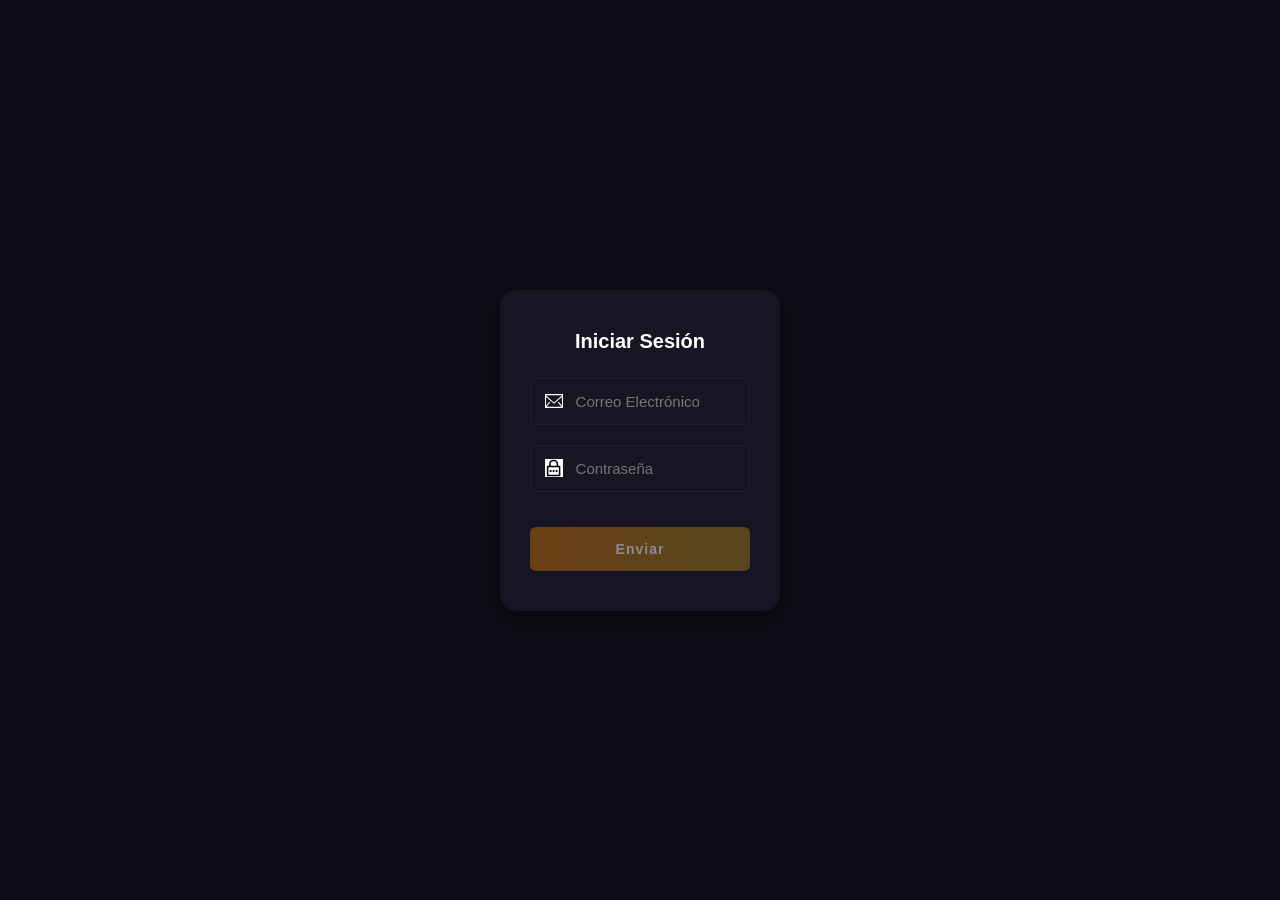
==== index.html @ c8a3ef74 "Terminar la vista de login, avanzar el diseño del panel principal, aplicar comportamiento responsivo" ====
<!DOCTYPE html>
<html lang="es">
<head>
    <meta charset="UTF-8">
    <meta name="viewport" content="width=device-width, initial-scale=1.0">
    <link rel="stylesheet" href="css/index_login.css">
    <title>Rincón del Sabor</title>
</head>
<body>
    <div class="wrapper">
        <h2>Iniciar Sesión</h2>
        <form action="html/panel_principal.html">
            <div class="campo">
                <div class="entrada">
                    <img src="multimedia/email.svg" alt="Icono email">
                    <input type="text" placeholder="Correo Electrónico">
                </div>
            </div>
            <div class="campo">
                <div class="entrada">
                    <img src="multimedia/password.svg" alt="Icono Contraseña">
                    <input type="password" placeholder="Contraseña">
                </div>
            </div>
            <button type="submit" id="enviar">Enviar</button>
        </form>
    </div>
</body>
</html>
---- css/index_login.css ----
* {
    padding: 0;
    margin: 0;
    box-sizing: border-box;
    font-family: Arial, Helvetica, sans-serif;
}

html, body {
    display: grid;        
    height: 100%;
    place-items: center;
    background: #0f0e17; 
    padding: 15px;        
}

.wrapper {
    width: 90%;            
    max-width: 380px;      
    background: #161524; 
    border-radius: 17px;
    text-align: center;
    padding: 40px 30px;
    box-shadow: 0px 10px 30px rgba(0, 0, 0, 0.5); 
    color: #fff;
    
    display: flex;
    flex-direction: column;
}

h2 {
    font-size: 20px;
    font-weight: 600;
    margin-bottom: 25px;
}

form {
    display: flex;
    flex-direction: column;
    width: 100%;
}

.campo {
    width: 100%;
    margin-bottom: 20px;
}

.entrada {
    position: relative;
    display: flex; 
    align-items: center;
}

input {
    width: 100%;
    outline: none;
    color: #fff;
    padding: 14px 15px;
    padding-left: 45px;
    font-size: 15px;
    background-color: transparent;
    border-radius: 6px;
    border: 1px solid #232235; 
    transition: all 0.2s ease;
}

input:focus {
    border-color: transparent;
    background: linear-gradient(#161524, #161524) padding-box, linear-gradient(45deg, #f0d90b, #b85504) border-box;
}

img {
    position: absolute;
    left: 15px; 
    width: 18px !important;  
    height: 18px !important; 
    flex-shrink: 0;         
    pointer-events: none;   
    z-index: 2;             
}



#enviar {
    width: 100%;
    border: 0;
    outline: none;
    margin-top: 15px;
    padding: 14px;
    background: linear-gradient(90deg, #c06a08, #967919); 
    color: #fff;
    font-size: 14px;
    font-weight: bold;
    border-radius: 6px;
    cursor: pointer;
    letter-spacing: 1px;
    transition: opacity 0.5s ease;
    opacity: 0.5;
}

#enviar:hover {
     opacity: 1;
}

@media (max-width: 768px) {
    .wrapper {
        padding: 35px 25px; 
    }
    
    h2 {
        font-size: 20px;
        margin-bottom: 20px;
    }
    #enviar{
        opacity: 1;
    }
}


@media (max-width: 480px) {
    .wrapper {
        padding: 30px 20px; 
        border-radius: 12px;
    }
    
    h2 {
        font-size: 26px;
    }
    
    input, #enviar {
        padding: 12px;      
        font-size: 14px;   
    }
    
    img {
        left: 12px;         
    }
    
    input {
        padding-left: 38px;
    }
    #enviar{
        opacity: 1;
    }
}
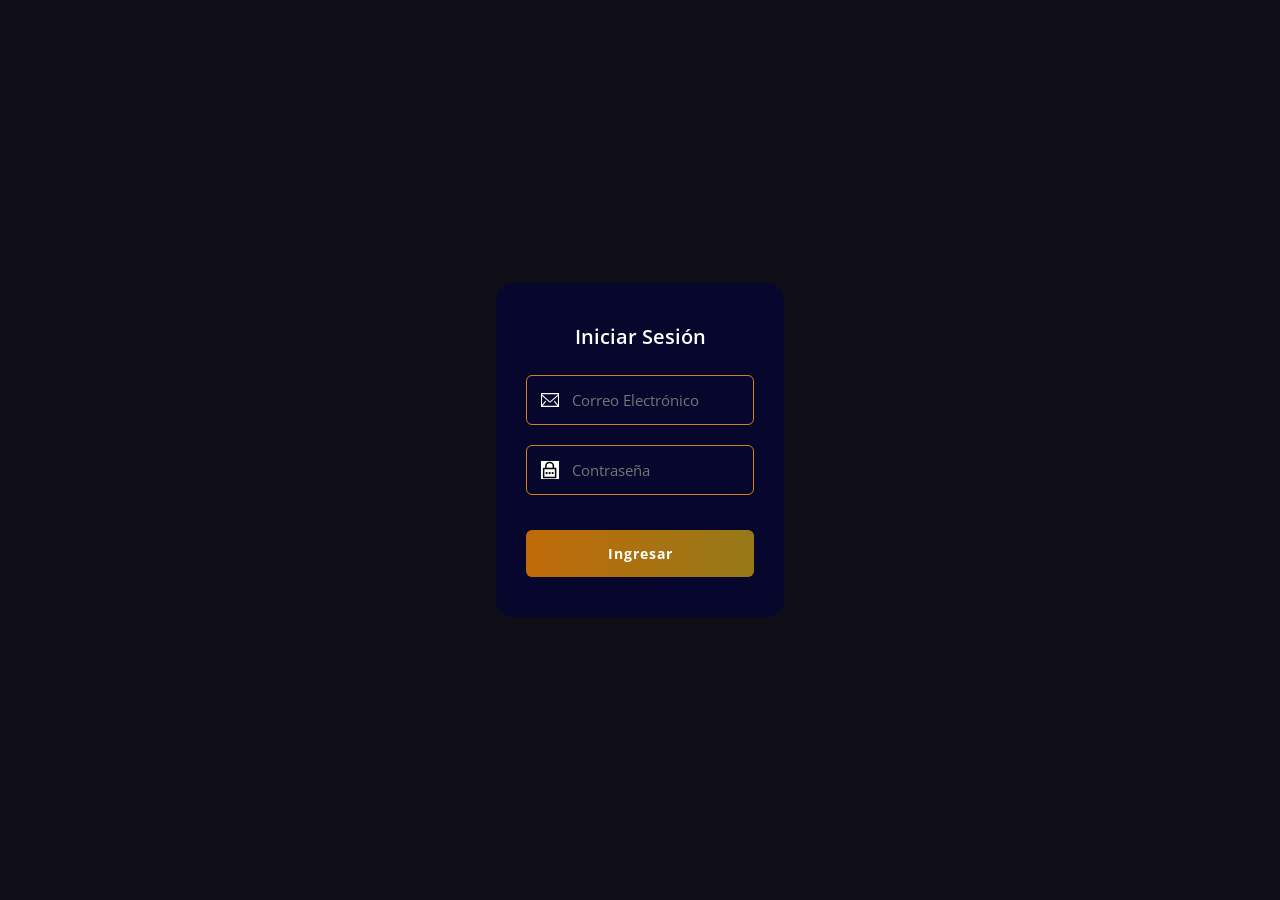
==== commit e2197e66: "Aplicar responsividad al panel principal y login en 1280, 768 y 375 pixeles" ====
--- a/index.html
+++ b/index.html
@@ -4,10 +4,13 @@
     <meta charset="UTF-8">
     <meta name="viewport" content="width=device-width, initial-scale=1.0">
     <link rel="stylesheet" href="css/index_login.css">
+    <link rel="preconnect" href="https://fonts.googleapis.com">
+    <link rel="preconnect" href="https://fonts.gstatic.com" crossorigin>
+    <link href="https://fonts.googleapis.com/css2?family=Open+Sans:ital,wght@0,300..800;1,300..800&display=swap" rel="stylesheet">
     <title>Rincón del Sabor</title>
 </head>
 <body>
-    <div class="wrapper">
+    <div class="sesion-cont">
         <h2>Iniciar Sesión</h2>
         <form action="html/panel_principal.html">
             <div class="campo">
@@ -22,7 +25,7 @@
                     <input type="password" placeholder="Contraseña">
                 </div>
             </div>
-            <button type="submit" id="enviar">Enviar</button>
+            <button type="submit" id="ingresar">Ingresar</button>
         </form>
     </div>
 </body>
--- a/css/index_login.css
+++ b/css/index_login.css
@@ -2,7 +2,7 @@
     padding: 0;
     margin: 0;
     box-sizing: border-box;
-    font-family: Arial, Helvetica, sans-serif;
+    font-family: 'Open Sans', sans-serif;
 }
 
 html, body {
@@ -13,16 +13,14 @@
     padding: 15px;        
 }
 
-.wrapper {
+.sesion-cont{
     width: 90%;            
     max-width: 380px;      
-    background: #161524; 
+    background: #07072e; 
     border-radius: 17px;
     text-align: center;
     padding: 40px 30px;
-    box-shadow: 0px 10px 30px rgba(0, 0, 0, 0.5); 
     color: #fff;
-    
     display: flex;
     flex-direction: column;
 }
@@ -59,28 +57,20 @@
     font-size: 15px;
     background-color: transparent;
     border-radius: 6px;
-    border: 1px solid #232235; 
-    transition: all 0.2s ease;
-}
-
-input:focus {
-    border-color: transparent;
-    background: linear-gradient(#161524, #161524) padding-box, linear-gradient(45deg, #f0d90b, #b85504) border-box;
+    border: 1px solid #d48319; 
 }
 
 img {
     position: absolute;
     left: 15px; 
-    width: 18px !important;  
-    height: 18px !important; 
+    width: 18px;  
+    height: 18px; 
     flex-shrink: 0;         
     pointer-events: none;   
     z-index: 2;             
 }
 
-
-
-#enviar {
+#ingresar {
     width: 100%;
     border: 0;
     outline: none;
@@ -97,36 +87,41 @@
     opacity: 0.5;
 }
 
-#enviar:hover {
+#ingresar:hover {
      opacity: 1;
 }
 
+@media(max-width: 1280px){
+    #ingresar{
+        opacity: 1;
+    }
+}
 @media (max-width: 768px) {
-    .wrapper {
+    .sesion-cont {
         padding: 35px 25px; 
     }
     
     h2 {
-        font-size: 20px;
+        font-size: 18px;
         margin-bottom: 20px;
     }
-    #enviar{
+    #ingresar{
         opacity: 1;
     }
 }
 
 
-@media (max-width: 480px) {
-    .wrapper {
+@media (max-width: 375px) {
+    .sesion-cont {
         padding: 30px 20px; 
         border-radius: 12px;
     }
     
     h2 {
-        font-size: 26px;
+        font-size: 16px;
     }
     
-    input, #enviar {
+    input, #ingresar {
         padding: 12px;      
         font-size: 14px;   
     }
@@ -138,7 +133,8 @@
     input {
         padding-left: 38px;
     }
-    #enviar{
+    #ingresar{
         opacity: 1;
     }
 }
+
